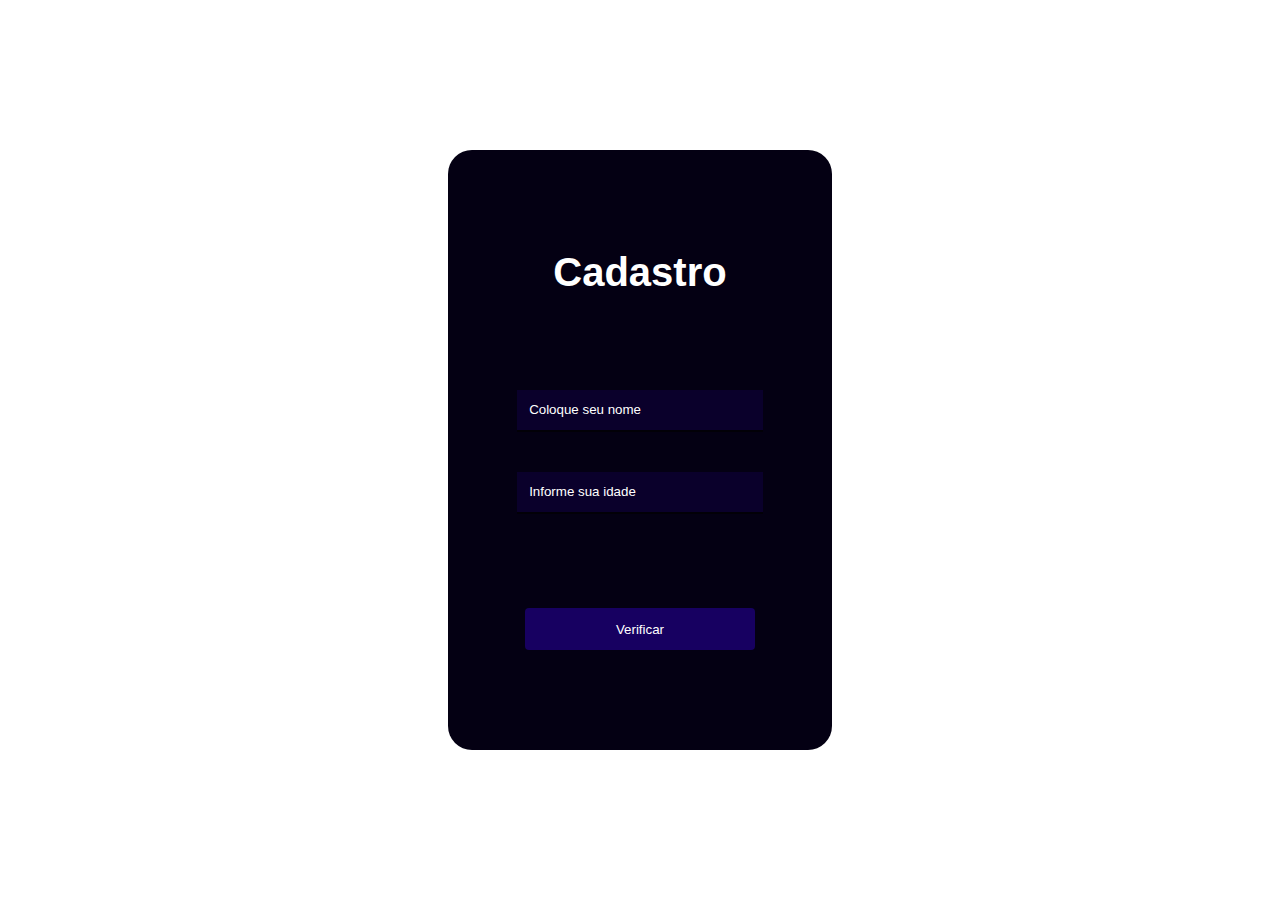
==== index.html @ a9df69c1 "Add files via upload" ====
<!DOCTYPE html>
<html lang="en">
<head>
    <meta charset="UTF-8">
    <meta http-equiv="X-UA-Compatible" content="IE=edge">
    <meta name="viewport" content="width=device-width, initial-scale=1.0">
    <title>Document</title>
    <link rel="stylesheet" href="./style.css">
</head>
<body>
    
    <section id="acess">
        <h1>Cadastro</h1>
        <form action="/logar" method="post" id="form">
            <input type="text" name="name" id="userName" placeholder="Coloque seu nome"/>
            <input type="number" name="age" id="age" placeholder="Informe sua idade" min="1" max="120"/>
            
        </form>
     <button class="btn" onclick="Veryficated()" id="btn">Verificar</button>
    </section>

 
    <section id="aviso"  onclick="closeDanger()">
       
        <h2></h2>
        <p></p>
    </section>

</body>
<script src="./main.js"></script>
</html>
---- style.css ----
* {
    margin: 0;
    padding: 0;
    box-sizing: border-box;
    font-family: sans-serif;
}

:root {
    font-size: 62.5%;
}

body {
    display: flex;
    align-items: center;
    justify-content: center;
    flex-direction: column;
   height: 100vh;
   background: #ffffff;
}

h1 {
    color: #fff;
    font-size:4rem;
    text-align: center;
    margin-top: 10rem;
}

#acess {

    width: 30%;
    height: 60rem;
    display: flex;
    align-items: center;
    justify-content: center;
    flex-direction: column;
    background: #040013;
    border-radius: 2.4rem;
}
form {
    display: flex;
    align-items: center;
    justify-content: center;
    height: 100%;
    flex-direction: column;
    width: 80%;
   
}
input::placeholder {
    color: #fff;
}

input {
    width: 80%;
    margin-block: 2rem;
    height: 2.8rem;
    outline: none;
    border-bottom: .2rem solid #020007;
    border-right: none;
    border-left: none;
    border-top: none;
    color: #fff;
  background: none;
  background: #0a002b;
  padding-block: 2rem;

  padding-inline: 1.2rem;
}

input:hover {
    border-bottom: 0.3rem solid #fff;
}

.btn {
width: 60%;
height: 8rem;
border-radius: .4rem;
border: none;
color: #fff;
background: #170061;
margin-bottom: 10rem;
}
a {
    color: #fff;
    text-decoration: none;
    padding-inline: 8rem;
    padding-block: 2rem;
    width: 100%;
    height: 100%;
    z-index: 100;
}

.btn:hover {
    filter: brightness(100px);
}

/* ===================AVISO================= */
body.active {
   background: rgba(0, 0, 0, 0.795);
}

body.active #aviso {
    display: block;
    opacity: 1;
}

#aviso {
    position: absolute;
    top: 50%;
    left: 50%;
    opacity: 0;
    transform: translate(-50%, -50%);
    width: 40%;
    transition: opacity 1s ease;
    background-color: #fb0000;
    height: 40rem;
    color: #fff;
    text-align: center;
    display: none;
    z-index: 100;
}

#aviso h2 {
    margin-top: 4rem;
    color: #fff;
    font-size: 2rem;
}

#aviso p {
    font-size: 1.8rem;
    margin-top: 4rem;
}
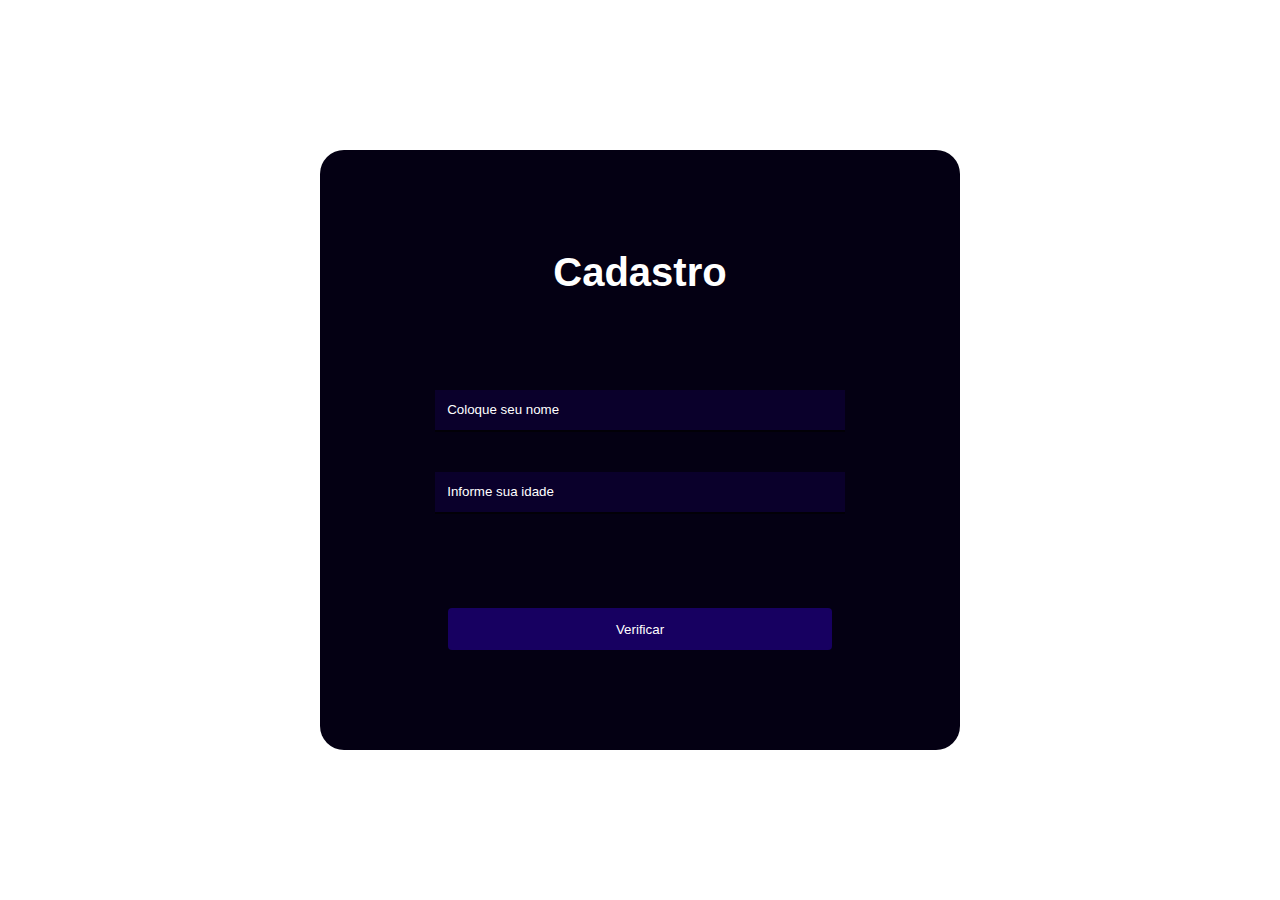
==== commit 154e3001: "Add files via upload" ====
--- a/index.html
+++ b/index.html
@@ -16,7 +16,8 @@
             <input type="number" name="age" id="age" placeholder="Informe sua idade" min="1" max="120"/>
             
         </form>
-     <button class="btn" onclick="Veryficated()" id="btn">Verificar</button>
+     <button class="btn" onclick="Veryficated()" onmousemove="ativar()" id="btn">Verificar</button>
+     
     </section>
 
  
--- a/style.css
+++ b/style.css
@@ -27,7 +27,7 @@
 
 #acess {
 
-    width: 30%;
+    width: max(50%, 20rem);
     height: 60rem;
     display: flex;
     align-items: center;
